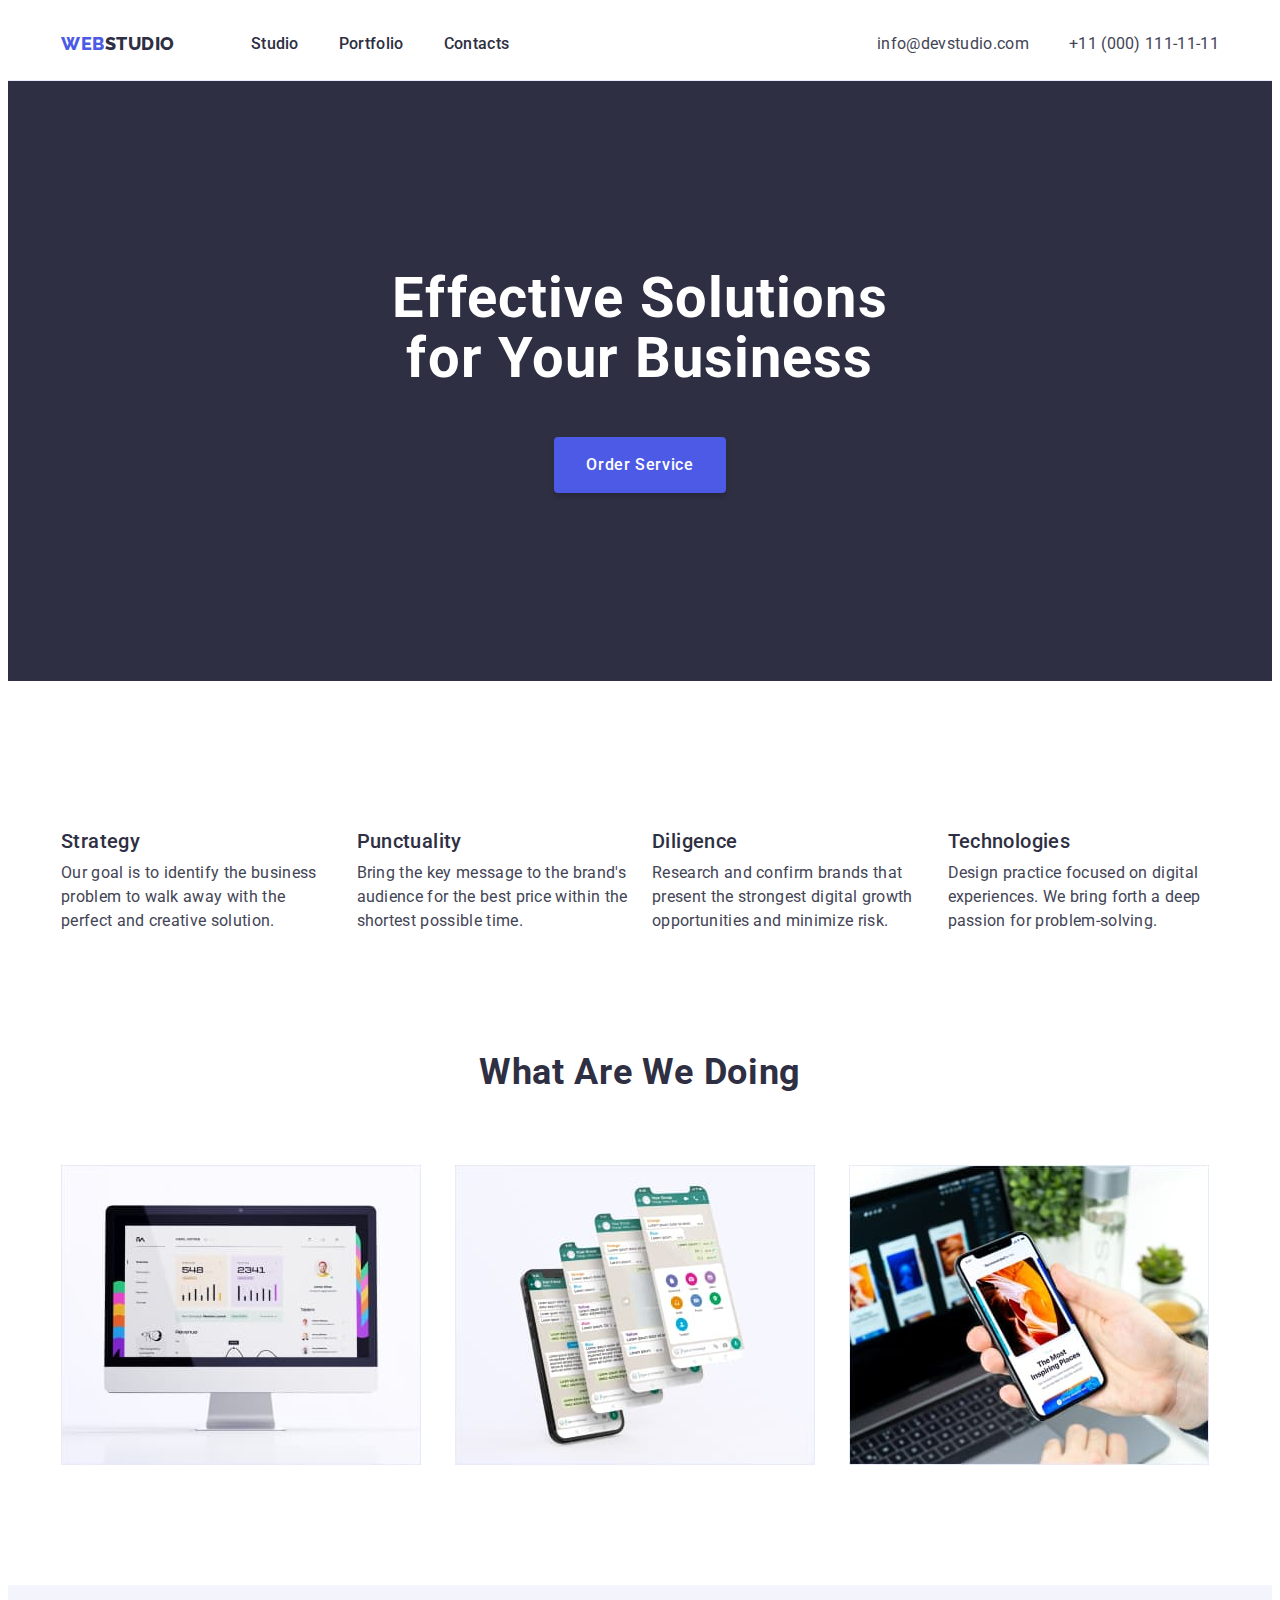
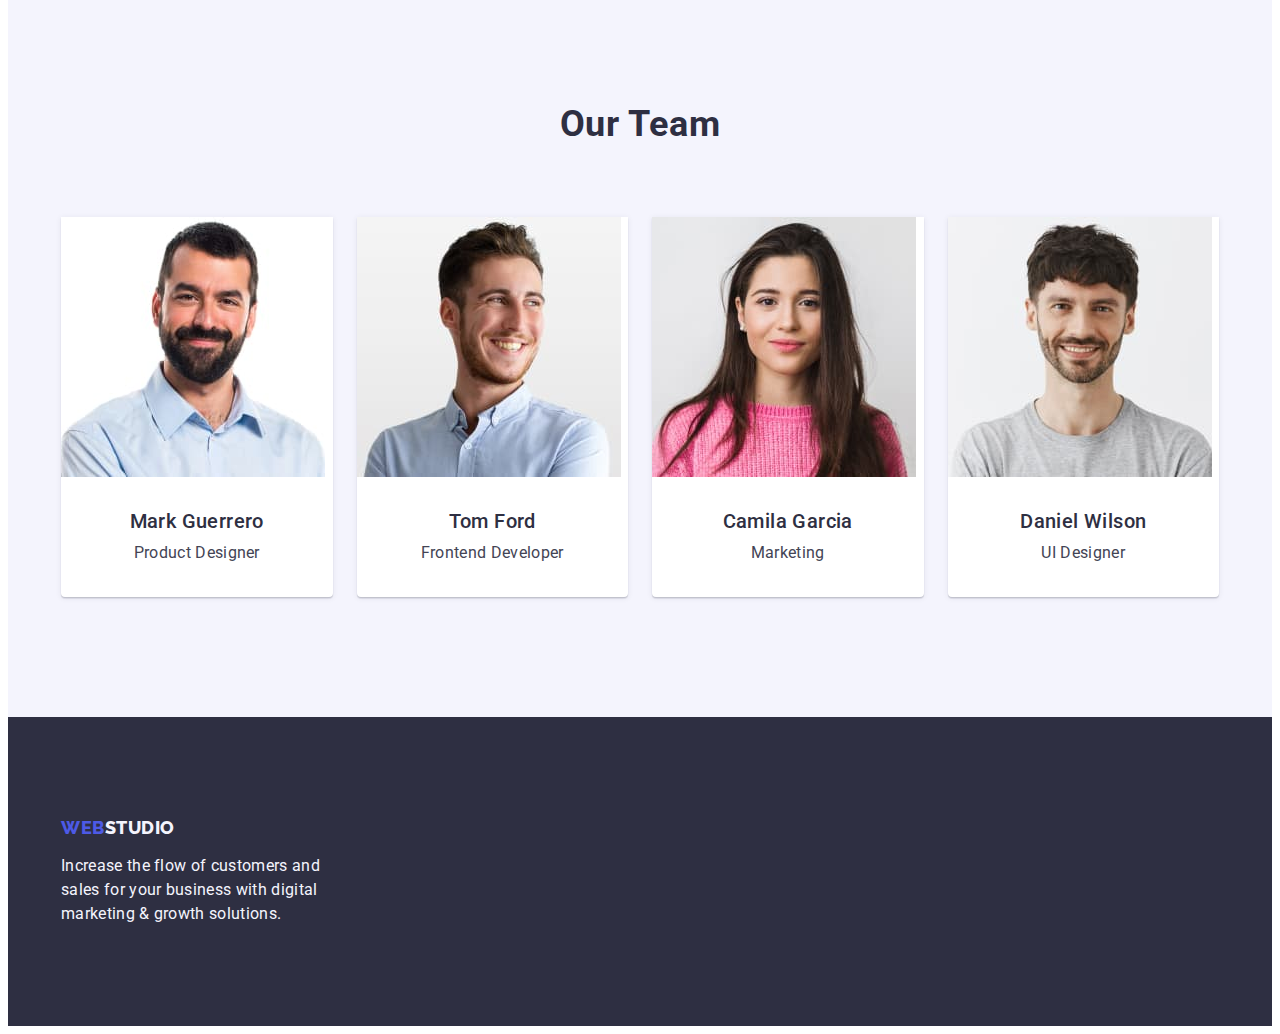
==== index.html @ 3373841d "Initial commit" ====
<!DOCTYPE html>
<html lang="en">
  <head>
    <meta charset="UTF-8" />
    <meta http-equiv="X-UA-Compatible" content="IE=edge" />
    <meta name="viewport" content="width=device-width, initial-scale=1.0" />
    <title>Web Studio</title>
    <link
      rel="stylesheet"
      href="https://cdnjs.cloudflare.com/ajax/libs/modern-normalize/1.1.0/modern-normalize.min.css"
      integrity="sha512-wpPYUAdjBVSE4KJnH1VR1HeZfpl1ub8YT/NKx4PuQ5NmX2tKuGu6U/JRp5y+Y8XG2tV+wKQpNHVUX03MfMFn9Q=="
      crossorigin="anonymous"
      referrerpolicy="no-referrer"
    />
    <link rel="preconnect" href="https://fonts.googleapis.com" />
    <link rel="preconnect" href="https://fonts.gstatic.com" crossorigin />
    <link
      href="https://fonts.googleapis.com/css2?family=Raleway:wght@800&family=Roboto:wght@400;500;700;900&display=swap"
      rel="stylesheet"
    />
    <link rel="stylesheet" href="./css/styles.css" />
  </head>
  <body>
    <!--Top line-->
    <header class="page-header">
      <div class="page-header-container container">
        <nav class="navigation">
          <a class="link-logo header-logo-link link" href="./index.html"
            >Web<span class="logo-text-top">Studio</span></a
          >
          <ul class="nav-list list">
            <li class="nav-list-item">
              <a class="nav-list-link link" href="./index.html">Studio</a>
            </li>
            <li class="nav-list-item">
              <a class="nav-list-link link" href="./portfolio.html"
                >Portfolio</a
              >
            </li>
            <li class="nav-list-item">
              <a class="nav-list-link link" href="">Contacts</a>
            </li>
          </ul>
        </nav>
        <address class="contact-info">
          <ul class="contact-list list">
            <li class="contact-list-item">
              <a class="contact-info-link link" href="mailto:info@devstudio.com"
                >info@devstudio.com</a
              >
            </li>
            <li class="contact-list-item">
              <a class="contact-info-link link" href="tel:+110001111111"
                >+11 (000) 111-11-11</a
              >
            </li>
          </ul>
        </address>
      </div>
    </header>
    <!--main-content-->
    <main>
      <!--Hero-->
      <section class="hero">
        <div class="hero-container container">
          <h1 class="hero-title">Effective Solutions for Your Business</h1>
          <button class="modal-open-btn" type="button">Order Service</button>
        </div>
      </section>
      <!--Our-Advantage-->
      <section class="advantage section">
        <div class="advantage-container container">
          <h2 class="advantage-title">Our Advantage</h2>
          <ul class="advantage-list list">
            <li class="advantage-list-item">
              <h3 class="advantage-subtitle subtitle">Strategy</h3>
              <p class="advantage-description description">
                Our goal is to identify the business problem to walk away with
                the perfect and creative solution.
              </p>
            </li>
            <li class="advantage-list-item">
              <h3 class="advantage-subtitle subtitle">Punctuality</h3>
              <p class="advantage-description description">
                Bring the key message to the brand's audience for the best price
                within the shortest possible time.
              </p>
            </li>
            <li class="advantage-list-item">
              <h3 class="advantage-subtitle subtitle">Diligence</h3>
              <p class="advantage-description description">
                Research and confirm brands that present the strongest digital
                growth opportunities and minimize risk.
              </p>
            </li>
            <li class="advantage-list-item">
              <h3 class="advantage-subtitle subtitle">Technologies</h3>
              <p class="advantage-description description">
                Design practice focused on digital experiences. We bring forth a
                deep passion for problem-solving.
              </p>
            </li>
          </ul>
        </div>
      </section>
      <!--What-are-we-doing-->
      <section class="servises section">
        <div class="servises-container container">
          <h2 class="servises-title title">What are we doing</h2>
          <ul class="servises-list list">
            <li class="servises-list-item">
              <img
                class="servises-list-img"
                src="./images/img-1.jpg"
                alt="website"
                width="360"
              />
            </li>
            <li class="servises-list-item">
              <img
                class="servises-list-img"
                src="./images/img-2.jpg"
                alt="design"
                width="360"
              />
            </li>
            <li class="servises-list-item">
              <img
                class="servises-list-img"
                src="./images/img-3.jpg"
                alt="applications"
                width="360"
              />
            </li>
          </ul>
        </div>
      </section>
      <!--Our-Team-->
      <section class="team section">
        <div class="team-container container">
          <h2 class="team-title title">Our Team</h2>
          <ul class="team-list list">
            <li class="team-list-item">
              <img
                class="team-list-img"
                src="./images/photos/photo-1.jpg"
                alt="man"
                width="264"
              />
              <div class="team-card-container">
                <h3 class="team-list-subtitle subtitle">Mark Guerrero</h3>
                <p class="team-position description">Product Designer</p>
              </div>
            </li>
            <li class="team-list-item">
              <img
                class="team-list-img"
                src="./images/photos/photo-2.jpg"
                alt="man"
                width="264"
              />
              <div class="team-card-container">
                <h3 class="team-list-subtitle subtitle">Tom Ford</h3>
                <p class="team-position description">Frontend Developer</p>
              </div>
            </li>
            <li class="team-list-item">
              <img
                class="team-list-img"
                src="./images/photos/photo-3.jpg"
                alt="women"
                width="264"
              />
              <div class="team-card-container">
                <h3 class="team-list-subtitle subtitle">Camila Garcia</h3>
                <p class="team-position description">Marketing</p>
              </div>
            </li>
            <li class="team-list-item">
              <img
                class="team-list-img"
                src="./images/photos/photo-4.jpg"
                alt="men"
                width="264"
              />
              <div class="team-card-container">
                <h3 class="team-list-subtitle subtitle">Daniel Wilson</h3>
                <p class="team-position description">UI Designer</p>
              </div>
            </li>
          </ul>
        </div>
      </section>
    </main>
    <!--Footer-->
    <footer class="page-footer">
      <div class="footer-container container">
        <a class="link-logo footer-logo-link link" href="./index.html"
          >Web<span class="logo-text-footer">Studio</span></a
        >
        <p class="footer-description">
          Increase the flow of customers and sales for your business with
          digital marketing & growth solutions.
        </p>
      </div>
    </footer>
  </body>
</html>
---- css/styles.css ----
:root {
  --main-font-family: 'Roboto', sans-serif;
  --secondary-font-family: 'Raleway', sans-serif;
  --primary-text-color: #2e2f42;
  --secondary-text-color: #434455;
  --accent-color: #4d5ae5;
  --next-accent-color: #404bbf;
  --dark-background-color: #2e2f42;
  --light-background-color: #f4f4fd;
  --white-background: #ffffff;
  --card-set-gap: 24px;
  --button-focus: 1px solid #e7e9fc;
}
/*Basic*/
.list {
  list-style: none;
}

.link {
  text-decoration: none;
}
button {
  cursor: pointer;
}
h1,
h2,
h3,
h4,
p {
  margin-top: 0;
  margin-bottom: 0;
}

ul,
ol {
  margin-top: 0;
  margin-bottom: 0;
  padding-left: 0;
}

img {
  display: block;
}

body {
  font-family: var(--main-font-family);
  color: var(--secondary-text-color);
  background-color: var(--white-background);
}

.container {
  width: 1158px;
  margin-left: auto;
  margin-right: auto;
  padding: 0 15px;
}
.section {
  padding-top: 120px;
  padding-bottom: 120px;
}
/*================= COMPONENTS =================*/

.modal-open-btn {
  font-family: var(--main-font-family);
  font-style: normal;
  font-weight: 500;
  font-size: 16px;
  line-height: 1.5;
  letter-spacing: 0.04em;
  background-color: var(--accent-color);
  color: var(--white-background);
  min-width: 169px;
  display: block;
  margin-left: auto;
  margin-right: auto;
  margin-top: 48px;
  padding: 16px 32px;
  gap: 10px;
  box-shadow: 0px 4px 4px rgba(0, 0, 0, 0.15);
  border: transparent;
  border-radius: 4px;
}

.modal-open-btn:hover,
.modal-open-btn:focus {
  background-color: var(--next-accent-color);
}

.sorting-btn {
  font-family: var(--main-font-family);
  font-style: normal;
  font-weight: 500;
  font-size: 16px;
  line-height: 1.5;
  letter-spacing: 0.04em;
  background-color: var(--light-background-color);
  color: var(--accent-color);
  padding: 12px 24px;
  border: var(--button-focus);
  border-radius: 4px;
}
.sorting-btn:hover,
.sorting-btn:focus {
  color: var(--white-background);
  background-color: var(--next-accent-color);
  border: 1px solid transparent;
}

.title {
  font-size: 36px;
  line-height: 1.11;
  text-align: center;
  letter-spacing: 0.02em;
  text-transform: capitalize;
  color: var(--primary-text-color);
  margin-bottom: 72px;
}

.subtitle {
  font-weight: 500;
  font-size: 20px;
  line-height: 1.2;
  letter-spacing: 0.02em;
  color: var(--primary-text-color);
}
.description,
.contact-info-link {
  font-size: 16px;
  line-height: 1.5;
  letter-spacing: 0.02em;
  color: var(--secondary-text-color);
}

/*================= COMPONENTS =================*/

/*====================HEDER====================*/

.link-logo {
  font-family: var(--secondary-font-family);
  font-weight: 800;
  font-size: 18px;
  line-height: 1.17;
  letter-spacing: 0.03em;
  text-transform: uppercase;
  color: var(--accent-color);
  margin-right: 76px;
}

.logo-text-top {
  color: var(--primary-text-color);
}

.nav-list-link {
  display: block;
  font-weight: 500;
  font-size: 16px;
  line-height: 1.5;
  letter-spacing: 0.02em;
  color: var(--primary-text-color);
  padding: 24px 0;
}

.nav-list-link:hover,
.nav-list-link:focus,
.contact-info-link:hover,
.contact-info-link:focus {
  color: var(--next-accent-color);
}

.contact-info {
  font-style: normal;
}

.page-header {
  border-bottom: 1px solid #e7e9fc;
}
.page-header-container {
  display: flex;
  align-items: center;
  justify-content: space-between;
}
.navigation {
  display: flex;
  align-items: center;
}

.nav-list {
  display: flex;
  flex-direction: row;
  align-items: flex-start;
  padding: 0px;
  gap: 40px;
}

.contact-info {
  display: flex;
  align-items: center;
}
.contact-list {
  display: flex;
  align-items: center;
  gap: 40px;
}

/*==================== /HEDER ====================*/

/*==================== MAIN ====================*/

/*==================== HERO ====================*/

.hero {
  background-color: var(--dark-background-color);
  padding: 188px 0;
}

.hero-title {
  font-size: 56px;
  line-height: 1.07;
  text-align: center;
  letter-spacing: 0.02em;
  color: var(--white-background);
}

.hero-title {
  max-width: 496px;
  margin-left: auto;
  margin-right: auto;
}

/*==================== HERO ====================*/

/*==================== ADVANTAGE ====================*/
.advantage-title {
  visibility: hidden;
}
.advantage-list {
  display: flex;
  gap: 24px;
}
.advantage-list-item {
  width: calc((100% - 72px) / 4);
}
.advantage-subtitle {
  margin-bottom: 8px;
}

/*==================== ADVANTAGE ====================*/

/*==================== SERVISES ====================*/

.servises-list {
  display: flex;
  gap: 24px;
}

.servises-list-item {
  flex-basis: calc((100% - 48px) / 3);
}
.servises {
  padding-top: 0;
}
/*==================== /SERVISES ====================*/

/*==================== TEAM ====================*/

.team {
  background-color: var(--light-background-color);
}
.team-card-container {
  padding: 32px 16px;
}

.team-list-subtitle {
  text-align: center;
  margin-bottom: 8px;
}
.team-list {
  display: flex;
  gap: 24px;
}
.team-list-item {
  width: calc((100% - 72px) / 4);
  background-color: var(--white-background);
  box-shadow: 0px 1px 6px rgba(46, 47, 66, 0.08),
    0px 1px 1px rgba(46, 47, 66, 0.16), 0px 2px 1px rgba(46, 47, 66, 0.08);
  border-radius: 0px 0px 4px 4px;
}
.team-position {
  text-align: center;
}

/*==================== /TEAM ====================*/
/*==================== /MAIN ====================*/

/*=================== FOOTER ======================*/

.page-footer {
  padding: 100px 0;
  background-color: var(--dark-background-color);
}

.footer-logo-link {
  display: inline-block;
  margin-bottom: 16px;
}
.logo-text-footer {
  color: var(--light-background-color);
}
.footer-description {
  width: 264px;
  font-style: normal;
  font-weight: 400;
  font-size: 16px;
  line-height: 1.5;
  letter-spacing: 0.02em;
  color: var(--light-background-color);
}

/*=================== /FOOTER ======================*/

/*==================== PORTFOLIO ====================*/
.sorting-list {
  display: flex;
  justify-content: center;
  align-items: center;
  gap: 24px;
  margin-bottom: 72px;
}
.examples {
  padding-top: 96px;
  padding-bottom: 120px;
}
.examples-list {
  display: flex;
  flex-wrap: wrap;
  column-gap: 24px;
  row-gap: 48px;
}
.examples-container {
  padding: 32px 16px;
  border: 1px solid #e7e9fc;
  border-top: transparent;
}
.examples-list-item {
  width: calc((100% - 48px) / 3);
}
.examples-title {
  visibility: hidden;
}
.examples-subtitle {
  margin-bottom: 8px;
}
/*==================== /PORTFOLIO ====================*/
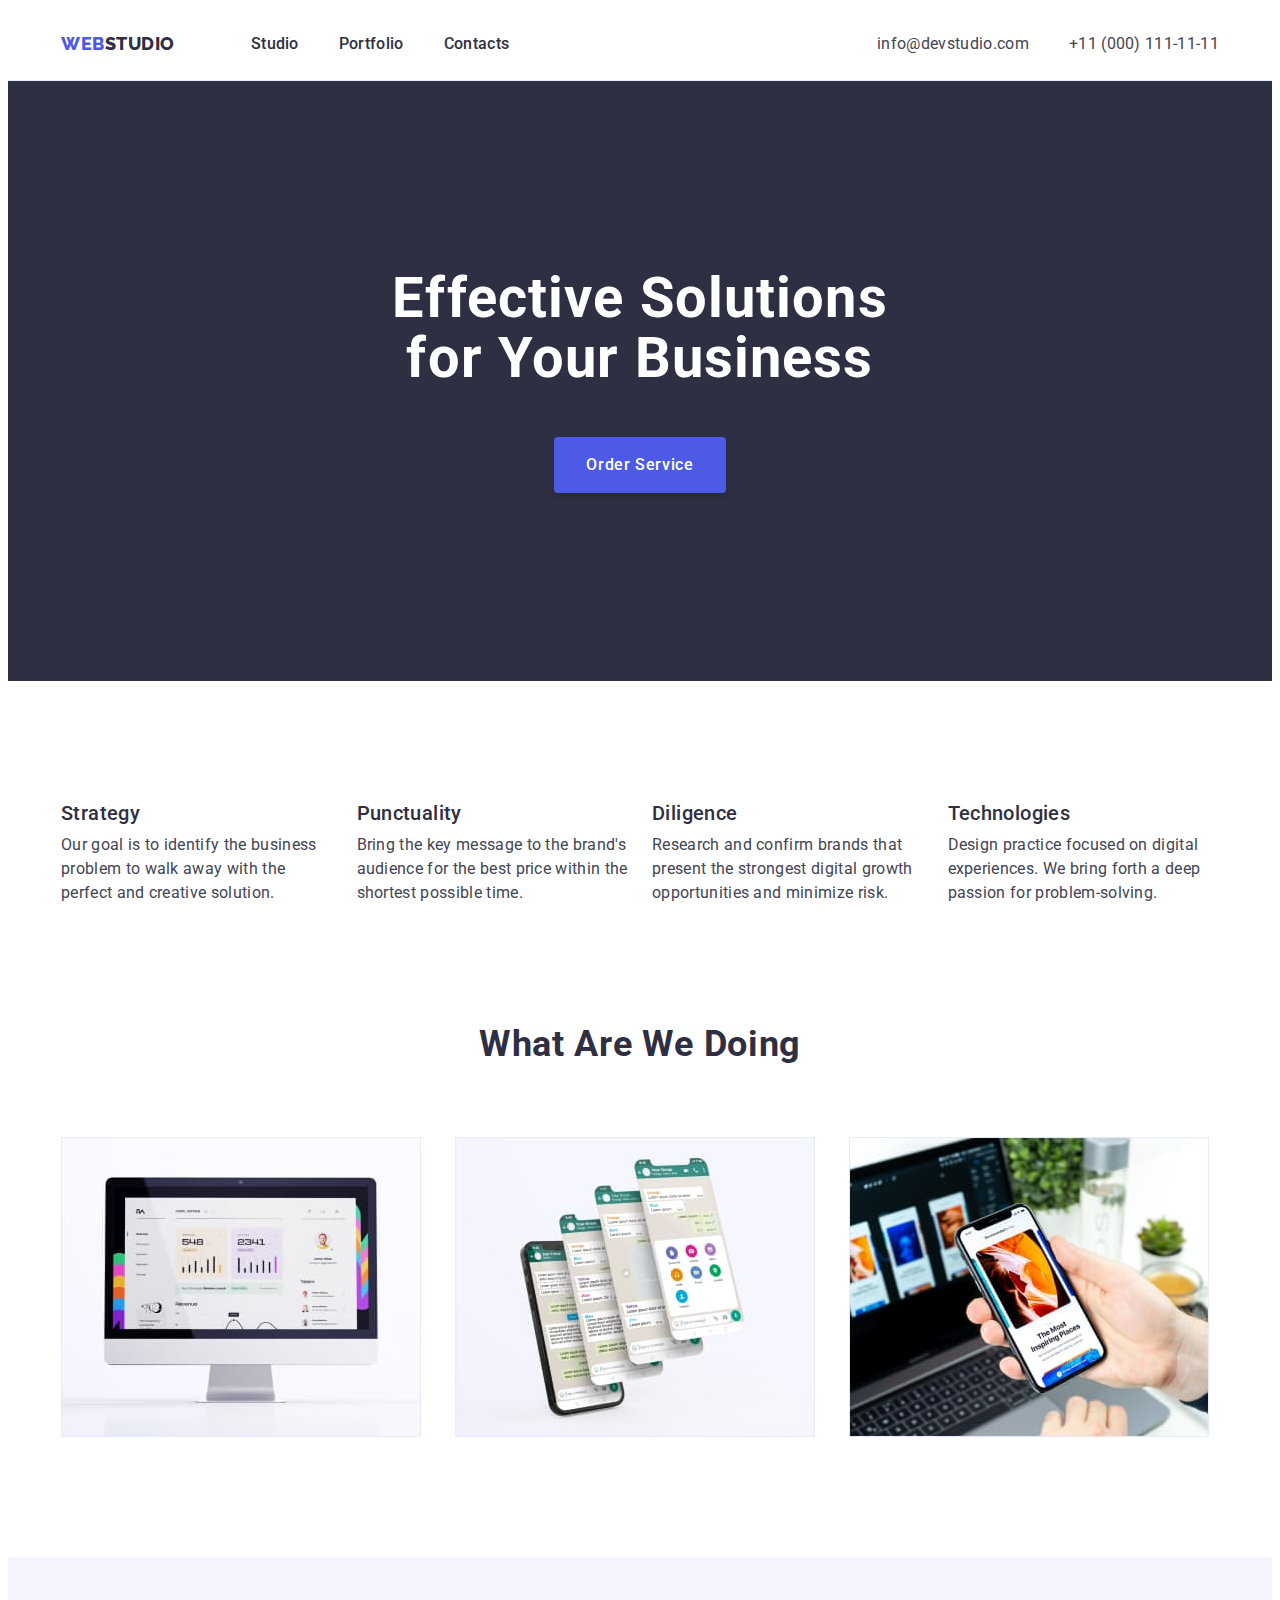
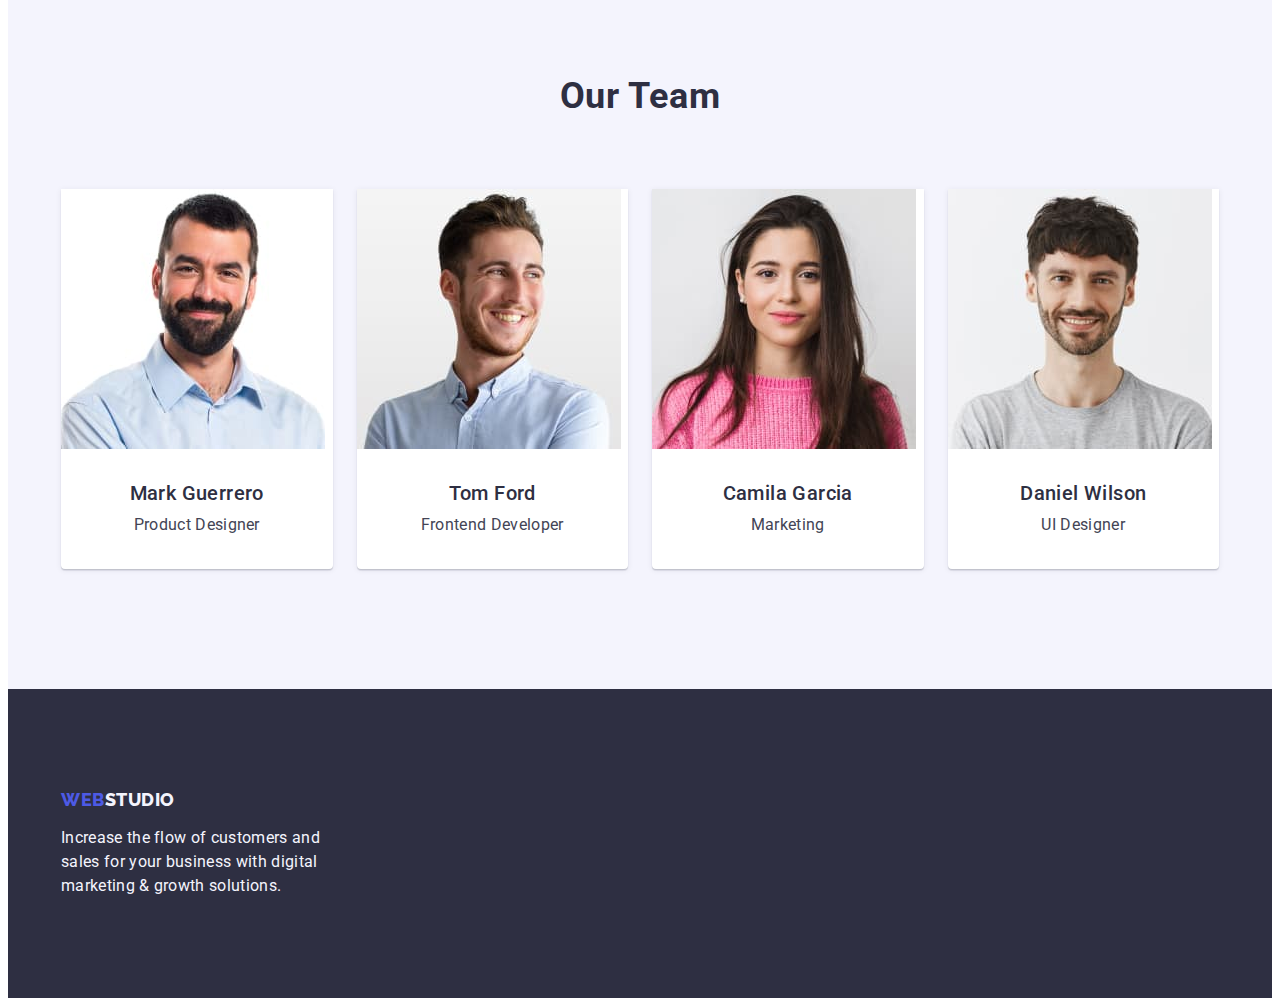
==== commit beeb1701: "update all" ====
--- a/index.html
+++ b/index.html
@@ -70,7 +70,7 @@
       <!--Our-Advantage-->
       <section class="advantage section">
         <div class="advantage-container container">
-          <h2 class="advantage-title">Our Advantage</h2>
+          <h2 class="advantage-title visually-hidden">Our Advantage</h2>
           <ul class="advantage-list list">
             <li class="advantage-list-item">
               <h3 class="advantage-subtitle subtitle">Strategy</h3>
@@ -111,7 +111,7 @@
             <li class="servises-list-item">
               <img
                 class="servises-list-img"
-                src="./images/img-1.jpg"
+                src="./images/servises/img-1.jpg"
                 alt="website"
                 width="360"
               />
@@ -119,7 +119,7 @@
             <li class="servises-list-item">
               <img
                 class="servises-list-img"
-                src="./images/img-2.jpg"
+                src="./images/servises/img-2.jpg"
                 alt="design"
                 width="360"
               />
@@ -127,7 +127,7 @@
             <li class="servises-list-item">
               <img
                 class="servises-list-img"
-                src="./images/img-3.jpg"
+                src="./images/servises/img-3.jpg"
                 alt="applications"
                 width="360"
               />
@@ -143,7 +143,7 @@
             <li class="team-list-item">
               <img
                 class="team-list-img"
-                src="./images/photos/photo-1.jpg"
+                src="./images/our-team/mark-guerrero.jpg"
                 alt="man"
                 width="264"
               />
@@ -155,7 +155,7 @@
             <li class="team-list-item">
               <img
                 class="team-list-img"
-                src="./images/photos/photo-2.jpg"
+                src="./images/our-team/tom-ford.jpg"
                 alt="man"
                 width="264"
               />
@@ -167,7 +167,7 @@
             <li class="team-list-item">
               <img
                 class="team-list-img"
-                src="./images/photos/photo-3.jpg"
+                src="./images/our-team/camila-garcia.jpg"
                 alt="women"
                 width="264"
               />
@@ -179,7 +179,7 @@
             <li class="team-list-item">
               <img
                 class="team-list-img"
-                src="./images/photos/photo-4.jpg"
+                src="./images/our-team/daniel-wilson.jpg"
                 alt="men"
                 width="264"
               />
--- a/css/styles.css
+++ b/css/styles.css
@@ -131,6 +131,18 @@
   color: var(--secondary-text-color);
 }
 
+.visually-hidden {
+  position: absolute;
+    white-space: nowrap;
+    width: 1px;
+    height: 1px;
+    overflow: hidden;
+    border: 0;
+    padding: 0;
+    clip: rect(0 0 0 0);
+    clip-path: inset(50%);
+    margin: -1px;
+}
 /*================= COMPONENTS =================*/
 
 /*====================HEDER====================*/
@@ -143,6 +155,8 @@
   letter-spacing: 0.03em;
   text-transform: uppercase;
   color: var(--accent-color);
+}
+.header-logo-link {
   margin-right: 76px;
 }
 
@@ -230,9 +244,7 @@
 /*==================== HERO ====================*/
 
 /*==================== ADVANTAGE ====================*/
-.advantage-title {
-  visibility: hidden;
-}
+
 .advantage-list {
   display: flex;
   gap: 24px;
@@ -344,9 +356,7 @@
 .examples-list-item {
   width: calc((100% - 48px) / 3);
 }
-.examples-title {
-  visibility: hidden;
-}
+
 .examples-subtitle {
   margin-bottom: 8px;
 }
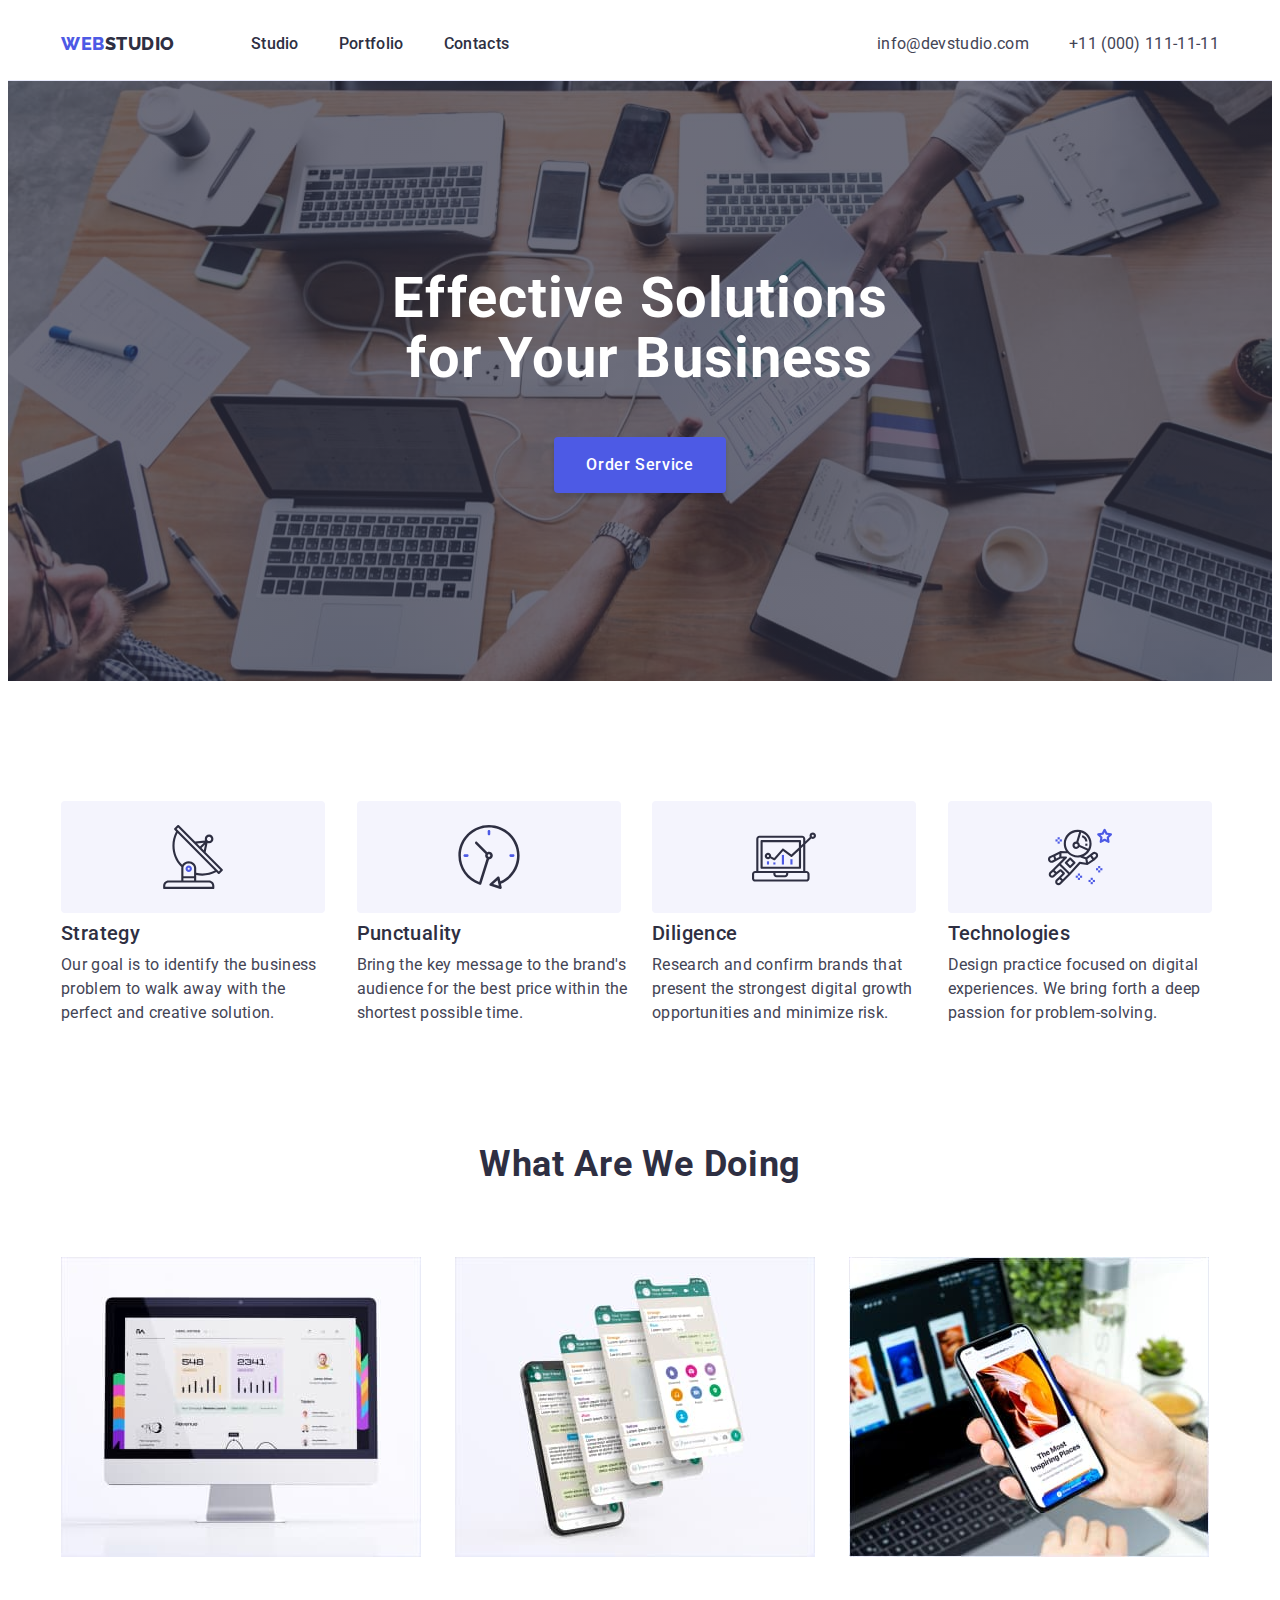
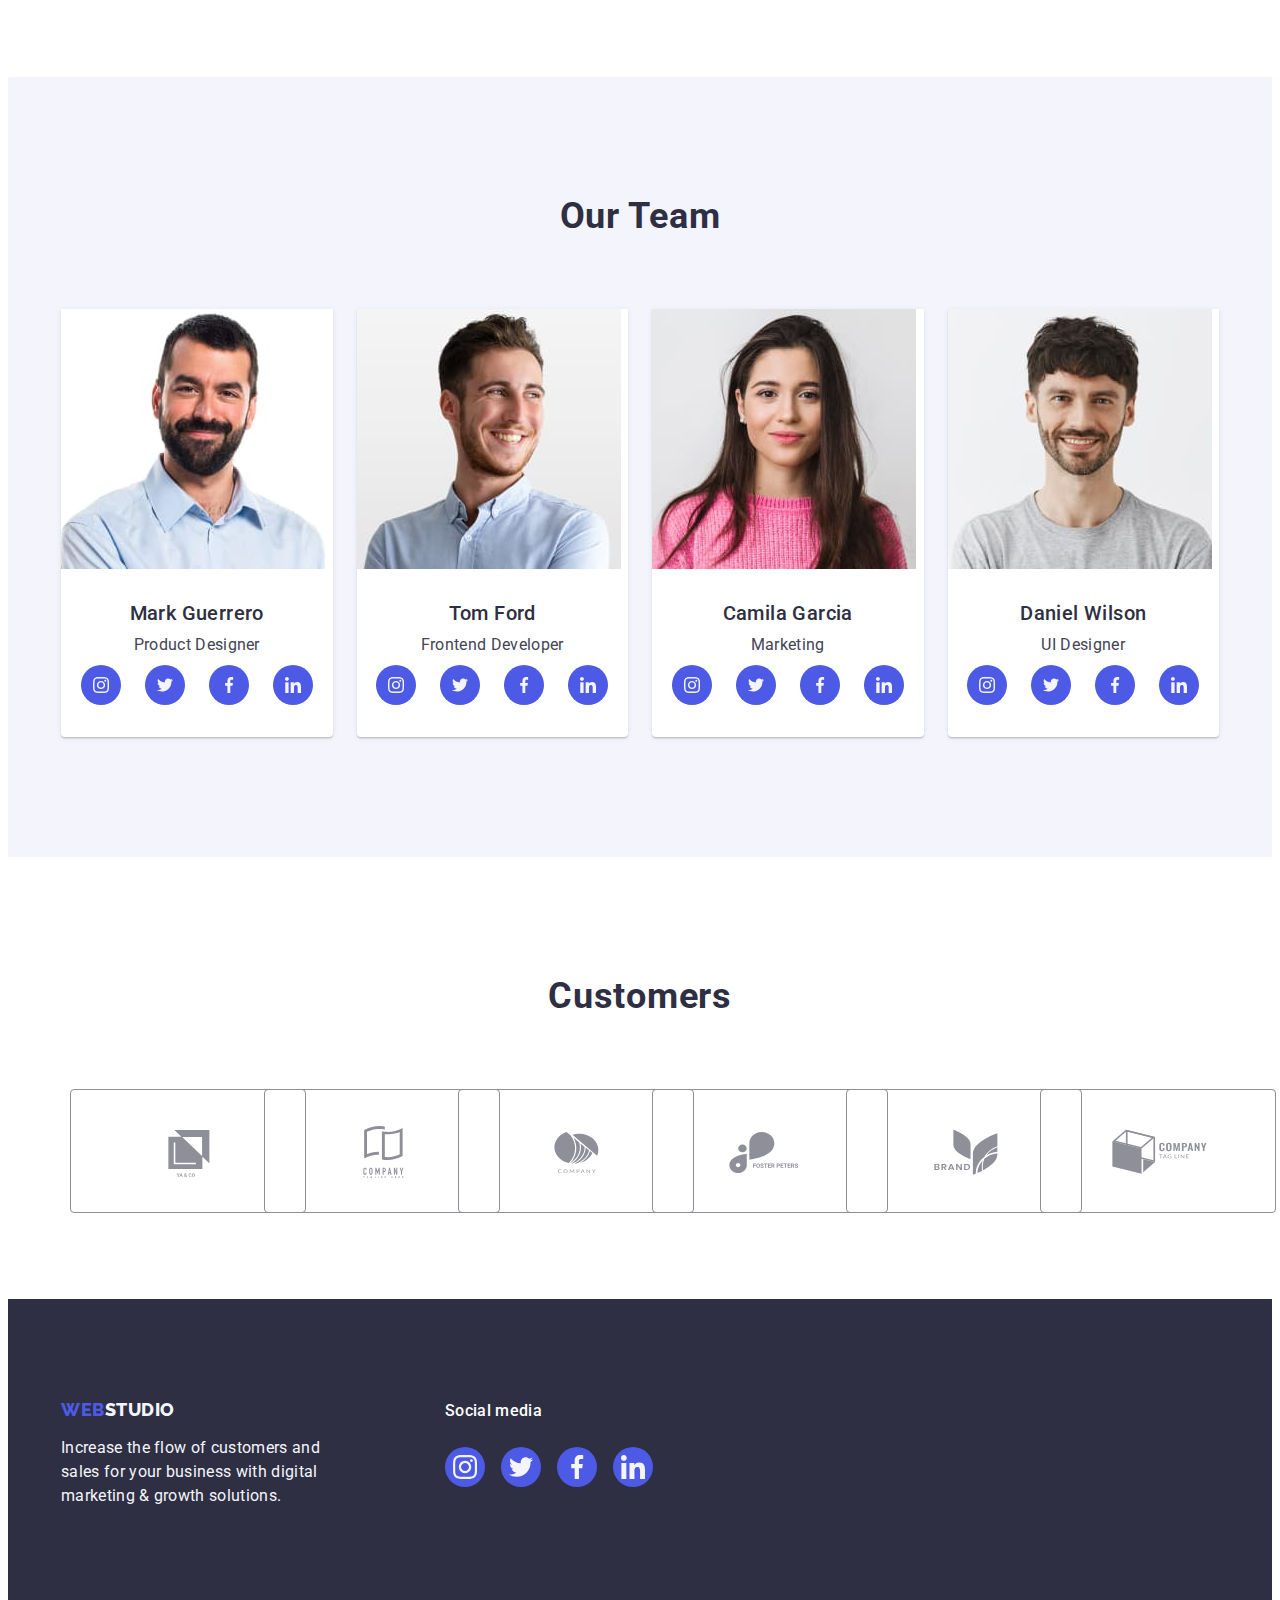
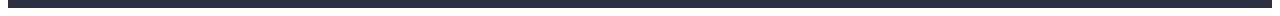
==== commit e26220c8: "update all" ====
--- a/index.html
+++ b/index.html
@@ -73,6 +73,16 @@
           <h2 class="advantage-title visually-hidden">Our Advantage</h2>
           <ul class="advantage-list list">
             <li class="advantage-list-item">
+              <div class="advantage-icon-container">
+                <svg
+                  class="advantage-icon"
+                  aria-label="antenna icon"
+                  width="64"
+                  height="64"
+                >
+                  <use href="./images/icons.svg#icon-antenna"></use>
+                </svg>
+              </div>
               <h3 class="advantage-subtitle subtitle">Strategy</h3>
               <p class="advantage-description description">
                 Our goal is to identify the business problem to walk away with
@@ -80,6 +90,16 @@
               </p>
             </li>
             <li class="advantage-list-item">
+              <div class="advantage-icon-container">
+                <svg
+                  class="advantage-icon"
+                  aria-label="clock icon"
+                  width="64"
+                  height="64"
+                >
+                  <use href="./images/icons.svg#icon-clock"></use>
+                </svg>
+              </div>
               <h3 class="advantage-subtitle subtitle">Punctuality</h3>
               <p class="advantage-description description">
                 Bring the key message to the brand's audience for the best price
@@ -87,6 +107,16 @@
               </p>
             </li>
             <li class="advantage-list-item">
+              <div class="advantage-icon-container">
+                <svg
+                  class="advantage-icon"
+                  aria-label="diagram icon"
+                  width="64"
+                  height="64"
+                >
+                  <use href="./images/icons.svg#icon-diagram"></use>
+                </svg>
+              </div>
               <h3 class="advantage-subtitle subtitle">Diligence</h3>
               <p class="advantage-description description">
                 Research and confirm brands that present the strongest digital
@@ -94,6 +124,16 @@
               </p>
             </li>
             <li class="advantage-list-item">
+              <div class="advantage-icon-container">
+                <svg
+                  class="advantage-icon"
+                  aria-label="astronaut icon"
+                  width="64"
+                  height="64"
+                >
+                  <use href="./images/icons.svg#icon-astronaut"></use>
+                </svg>
+              </div>
               <h3 class="advantage-subtitle subtitle">Technologies</h3>
               <p class="advantage-description description">
                 Design practice focused on digital experiences. We bring forth a
@@ -150,6 +190,56 @@
               <div class="team-card-container">
                 <h3 class="team-list-subtitle subtitle">Mark Guerrero</h3>
                 <p class="team-position description">Product Designer</p>
+                <ul class="social-list list">
+                  <li class="social-list-item">
+                    <a href="" class="social-list-link">
+                      <svg
+                        class="social-list-icon"
+                        aria-label="instagram icon"
+                        width="16"
+                        height="16"
+                      >
+                        <use href="./images/icons.svg#icon-instagram"></use>
+                      </svg>
+                    </a>
+                  </li>
+                  <li class="social-list-item">
+                    <a href="" class="social-list-link">
+                      <svg
+                        class="social-list-icon"
+                        aria-label="twitter icon"
+                        width="16"
+                        height="16"
+                      >
+                        <use href="./images/icons.svg#icon-twitter"></use>
+                      </svg>
+                    </a>
+                  </li>
+                  <li class="social-list-item">
+                    <a href="" class="social-list-link">
+                      <svg
+                        class="social-list-icon"
+                        aria-label="facebook icon"
+                        width="16"
+                        height="16"
+                      >
+                        <use href="./images/icons.svg#icon-facebook"></use>
+                      </svg>
+                    </a>
+                  </li>
+                  <li class="social-list-item">
+                    <a href="" class="social-list-link">
+                      <svg
+                        class="social-list-icon"
+                        aria-label="linkedin icon"
+                        width="16"
+                        height="16"
+                      >
+                        <use href="./images/icons.svg#icon-linkedin"></use>
+                      </svg>
+                    </a>
+                  </li>
+                </ul>
               </div>
             </li>
             <li class="team-list-item">
@@ -162,6 +252,56 @@
               <div class="team-card-container">
                 <h3 class="team-list-subtitle subtitle">Tom Ford</h3>
                 <p class="team-position description">Frontend Developer</p>
+                <ul class="social-list list">
+                  <li class="social-list-item">
+                    <a href="" class="social-list-link">
+                      <svg
+                        class="social-list-icon"
+                        aria-label="instagram icon"
+                        width="16"
+                        height="16"
+                      >
+                        <use href="./images/icons.svg#icon-instagram"></use>
+                      </svg>
+                    </a>
+                  </li>
+                  <li class="social-list-item">
+                    <a href="" class="social-list-link">
+                      <svg
+                        class="social-list-icon"
+                        aria-label="twitter icon"
+                        width="16"
+                        height="16"
+                      >
+                        <use href="./images/icons.svg#icon-twitter"></use>
+                      </svg>
+                    </a>
+                  </li>
+                  <li class="social-list-item">
+                    <a href="" class="social-list-link">
+                      <svg
+                        class="social-list-icon"
+                        aria-label="facebook icon"
+                        width="16"
+                        height="16"
+                      >
+                        <use href="./images/icons.svg#icon-facebook"></use>
+                      </svg>
+                    </a>
+                  </li>
+                  <li class="social-list-item">
+                    <a href="" class="social-list-link">
+                      <svg
+                        class="social-list-icon"
+                        aria-label="linkedin icon"
+                        width="16"
+                        height="16"
+                      >
+                        <use href="./images/icons.svg#icon-linkedin"></use>
+                      </svg>
+                    </a>
+                  </li>
+                </ul>
               </div>
             </li>
             <li class="team-list-item">
@@ -174,6 +314,56 @@
               <div class="team-card-container">
                 <h3 class="team-list-subtitle subtitle">Camila Garcia</h3>
                 <p class="team-position description">Marketing</p>
+                <ul class="social-list list">
+                  <li class="social-list-item">
+                    <a href="" class="social-list-link">
+                      <svg
+                        class="social-list-icon"
+                        aria-label="instagram icon"
+                        width="16"
+                        height="16"
+                      >
+                        <use href="./images/icons.svg#icon-instagram"></use>
+                      </svg>
+                    </a>
+                  </li>
+                  <li class="social-list-item">
+                    <a href="" class="social-list-link">
+                      <svg
+                        class="social-list-icon"
+                        aria-label="twitter icon"
+                        width="16"
+                        height="16"
+                      >
+                        <use href="./images/icons.svg#icon-twitter"></use>
+                      </svg>
+                    </a>
+                  </li>
+                  <li class="social-list-item">
+                    <a href="" class="social-list-link">
+                      <svg
+                        class="social-list-icon"
+                        aria-label="facebook icon"
+                        width="16"
+                        height="16"
+                      >
+                        <use href="./images/icons.svg#icon-facebook"></use>
+                      </svg>
+                    </a>
+                  </li>
+                  <li class="social-list-item">
+                    <a href="" class="social-list-link">
+                      <svg
+                        class="social-list-icon"
+                        aria-label="linkedin icon"
+                        width="16"
+                        height="16"
+                      >
+                        <use href="./images/icons.svg#icon-linkedin"></use>
+                      </svg>
+                    </a>
+                  </li>
+                </ul>
               </div>
             </li>
             <li class="team-list-item">
@@ -186,7 +376,101 @@
               <div class="team-card-container">
                 <h3 class="team-list-subtitle subtitle">Daniel Wilson</h3>
                 <p class="team-position description">UI Designer</p>
-              </div>
+                <ul class="social-list list">
+                  <li class="social-list-item">
+                    <a href="" class="social-list-link">
+                      <svg
+                        class="social-list-icon"
+                        aria-label="instagram icon"
+                        width="16"
+                        height="16"
+                      >
+                        <use href="./images/icons.svg#icon-instagram"></use>
+                      </svg>
+                    </a>
+                  </li>
+                  <li class="social-list-item">
+                    <a href="" class="social-list-link">
+                      <svg
+                        class="social-list-icon"
+                        aria-label="twitter icon"
+                        width="16"
+                        height="16"
+                      >
+                        <use href="./images/icons.svg#icon-twitter"></use>
+                      </svg>
+                    </a>
+                  </li>
+                  <li class="social-list-item">
+                    <a href="" class="social-list-link">
+                      <svg
+                        class="social-list-icon"
+                        aria-label="facebook icon"
+                        width="16"
+                        height="16"
+                      >
+                        <use href="./images/icons.svg#icon-facebook"></use>
+                      </svg>
+                    </a>
+                  </li>
+                  <li class="social-list-item">
+                    <a href="" class="social-list-link">
+                      <svg
+                        class="social-list-icon"
+                        aria-label="linkedin icon"
+                        width="16"
+                        height="16"
+                      >
+                        <use href="./images/icons.svg#icon-linkedin"></use>
+                      </svg>
+                    </a>
+                  </li>
+                </ul>
+              </div>
+            </li>
+          </ul>
+        </div>
+      </section>
+      <!--Customers-->
+      <section class="customers section">
+        <div class="container">
+          <h2 class="customers-title title">Customers</h2>
+          <ul class="customers-list list">
+            <li class="customers-list-item">
+              <a class="customers-list-link" href=""
+                ><svg class="customers-list-icon" width="104" height="56" fill: currentColor>
+                  <use href="./images/icons.svg#icon-client-logo1"></use></svg
+              ></a>
+            </li>
+            <li class="customers-list-item">
+              <a class="customers-list-link" href=""
+                ><svg class="customers-list-icon" width="104" height="56" fill: currentColor>
+                  <use href="./images/icons.svg#icon-client-logo2"></use></svg
+              ></a>
+            </li>
+            <li class="customers-list-item">
+              <a class="customers-list-link" href=""
+                ><svg class="customers-list-icon" width="104" height="56" fill: currentColor>
+                  <use href="./images/icons.svg#icon-client-logo3"></use></svg
+              ></a>
+            </li>
+            <li class="customers-list-item">
+              <a class="customers-list-link" href=""
+                ><svg class="customers-list-icon" width="104" height="56" fill: currentColor>
+                  <use href="./images/icons.svg#icon-client-logo4"></use></svg
+              ></a>
+            </li>
+            <li class="customers-list-item">
+              <a class="customers-list-link" href=""
+                ><svg class="customers-list-icon" width="104" height="56" fill: currentColor>
+                  <use href="./images/icons.svg#icon-client-logo5"></use></svg
+              ></a>
+            </li>
+            <li class="customers-list-item">
+              <a class="customers-list-link" href=""
+                ><svg class="customers-list-icon" width="104" height="56" fill: currentColor>
+                  <use href="./images/icons.svg#icon-client-logo6"></use></svg
+              ></a>
             </li>
           </ul>
         </div>
@@ -195,6 +479,7 @@
     <!--Footer-->
     <footer class="page-footer">
       <div class="footer-container container">
+        <div class="footer-left-side">
         <a class="link-logo footer-logo-link link" href="./index.html"
           >Web<span class="logo-text-footer">Studio</span></a
         >
@@ -203,6 +488,40 @@
           digital marketing & growth solutions.
         </p>
       </div>
+        <div class="footer-right-side">
+          <p class="social-media-subtitle subtitle">Social media</p>
+          <ul class="social-media-list list">
+            <li class="social-media-item">
+              <a href="" class="social-media-link">
+                <svg class="social-list-icon" aria-label="instagram icon" width="24" height="24">
+                  <use href="./images/icons.svg#icon-instagram"></use>
+                </svg>
+              </a>
+            </li>
+            <li class="social-media-item">
+              <a href="" class="social-media-link">
+                <svg class="social-list-icon" aria-label=" twitter icon" width="24" height="24">
+                  <use href="./images/icons.svg#icon-twitter"></use>
+                </svg>
+              </a>
+            </li>
+            <li class="social-media-item">
+              <a href="" class="social-media-link">
+                <svg class="social-list-icon" aria-label="facebook icon" width="24" height="24">
+                  <use href="./images/icons.svg#icon-facebook"></use>
+                </svg>
+              </a>
+            </li>
+            <li class="social-media-item">
+              <a href="" class="social-media-link">
+                <svg class="social-list-icon" aria-label="linkedin icon" width="24" height="24">
+                  <use href="./images/icons.svg#icon-linkedin"></use>
+                </svg>
+              </a>
+            </li>
+          </ul>
+        </div>
+      </div>
     </footer>
   </body>
 </html>
--- a/css/styles.css
+++ b/css/styles.css
@@ -8,6 +8,7 @@
   --dark-background-color: #2e2f42;
   --light-background-color: #f4f4fd;
   --white-background: #ffffff;
+  --green-color: #31d0aa;
   --card-set-gap: 24px;
   --button-focus: 1px solid #e7e9fc;
 }
@@ -103,7 +104,9 @@
 .sorting-btn:focus {
   color: var(--white-background);
   background-color: var(--next-accent-color);
+  box-shadow: 0px 3px 1px rgba(0, 0, 0, 0.1), 0px 2px 1px rgba(0, 0, 0, 0.08), 0px 2px 2px rgba(0, 0, 0, 0.12);
   border: 1px solid transparent;
+
 }
 
 .title {
@@ -133,16 +136,17 @@
 
 .visually-hidden {
   position: absolute;
-    white-space: nowrap;
-    width: 1px;
-    height: 1px;
-    overflow: hidden;
-    border: 0;
-    padding: 0;
-    clip: rect(0 0 0 0);
-    clip-path: inset(50%);
-    margin: -1px;
-}
+  white-space: nowrap;
+  width: 1px;
+  height: 1px;
+  overflow: hidden;
+  border: 0;
+  padding: 0;
+  clip: rect(0 0 0 0);
+  clip-path: inset(50%);
+  margin: -1px;
+}
+
 /*================= COMPONENTS =================*/
 
 /*====================HEDER====================*/
@@ -164,7 +168,8 @@
   color: var(--primary-text-color);
 }
 
-.nav-list-link {
+.nav-list-link,
+.social-media-subtitle {
   display: block;
   font-weight: 500;
   font-size: 16px;
@@ -224,6 +229,12 @@
 
 .hero {
   background-color: var(--dark-background-color);
+  background-image: linear-gradient(rgba(46, 47, 66, 0.7), rgba(46, 47, 66, 0.7)), url(../images/hero/\(group-people-working-website-template.jpg);
+  background-repeat: no-repeat;
+  background-size: cover;
+  max-width: 1440px;
+  margin-left: auto;
+  margin-right: auto;
   padding: 188px 0;
 }
 
@@ -244,7 +255,16 @@
 /*==================== HERO ====================*/
 
 /*==================== ADVANTAGE ====================*/
-
+.advantage-icon-container {
+  width: 264px;
+  height: 112px;
+  display: flex;
+  justify-content: center;
+  align-items: center;
+  background-color: var(--light-background-color);
+  border-radius: 4px;
+  margin-bottom: 8px;
+}
 .advantage-list {
   display: flex;
   gap: 24px;
@@ -284,6 +304,9 @@
 
 .team-list-subtitle {
   text-align: center;
+  margin-bottom: 8px;
+}
+.team-position {
   margin-bottom: 8px;
 }
 .team-list {
@@ -301,7 +324,55 @@
   text-align: center;
 }
 
+.social-list {
+  display: flex;
+  justify-content: center;
+  column-gap: 24px;
+}
+.social-list-link {
+  display: flex;
+  justify-content: center;
+  align-items: center;
+  width: 40px;
+  height: 40px;
+  border-radius: 50%;
+  background-color: var(--accent-color);
+}
+.social-list-link:hover,
+.social-list-link:focus {
+  background-color: var(--green-color);
+}
+
 /*==================== /TEAM ====================*/
+
+/*==================== CUSTOMERS ====================*/
+
+.customers-list {
+  display: flex;
+  justify-content: center;
+  column-gap: 24px;
+}
+
+.customers-list-link { 
+  display: flex;
+  align-items: center;
+  justify-content: center;
+  width: 100%;
+  height: 100%;
+  border: 1px solid #8e8f99;
+  border-radius: 4px;
+  fill: #8e8f99; 
+  padding: 16px 32px;
+}
+
+.customers-list-link:hover,
+.customers-list-link:focus {
+  border-color: var(--next-accent-color);
+  fill: var(--next-accent-color);
+}
+
+/*==================== /CUSTOMERS ====================*/
+
 /*==================== /MAIN ====================*/
 
 /*=================== FOOTER ======================*/
@@ -328,6 +399,37 @@
   color: var(--light-background-color);
 }
 
+.social-media-list {
+  display: flex;
+  justify-content: center;
+  column-gap: 16px;
+}
+.social-media-link {
+  display: flex;
+  justify-content: center;
+  align-items: center;
+  width: 40px;
+  height: 40px;
+  border-radius: 50%;
+  background-color: var(--accent-color);
+}
+.social-media-link:hover,
+.social-media-link:focus  {
+  background-color: var(--green-color);
+}
+.social-media-subtitle {
+  color: var(--white-background);
+  padding-top: 0px;
+}
+.footer-container {
+  display: flex;
+}
+.footer-left-side {
+  margin-right: 120px;
+}
+.footer-right-side {
+  display: block;
+}
 /*=================== /FOOTER ======================*/
 
 /*==================== PORTFOLIO ====================*/
@@ -347,6 +449,11 @@
   flex-wrap: wrap;
   column-gap: 24px;
   row-gap: 48px;
+}
+.examples-list-link:hover .examples-container,
+.examples-list-link:focus .examples-container{
+  box-shadow: 0px 1px 6px rgba(46, 47, 66, 0.08),
+    0px 1px 1px rgba(46, 47, 66, 0.16), 0px 2px 1px rgba(46, 47, 66, 0.08);
 }
 .examples-container {
   padding: 32px 16px;
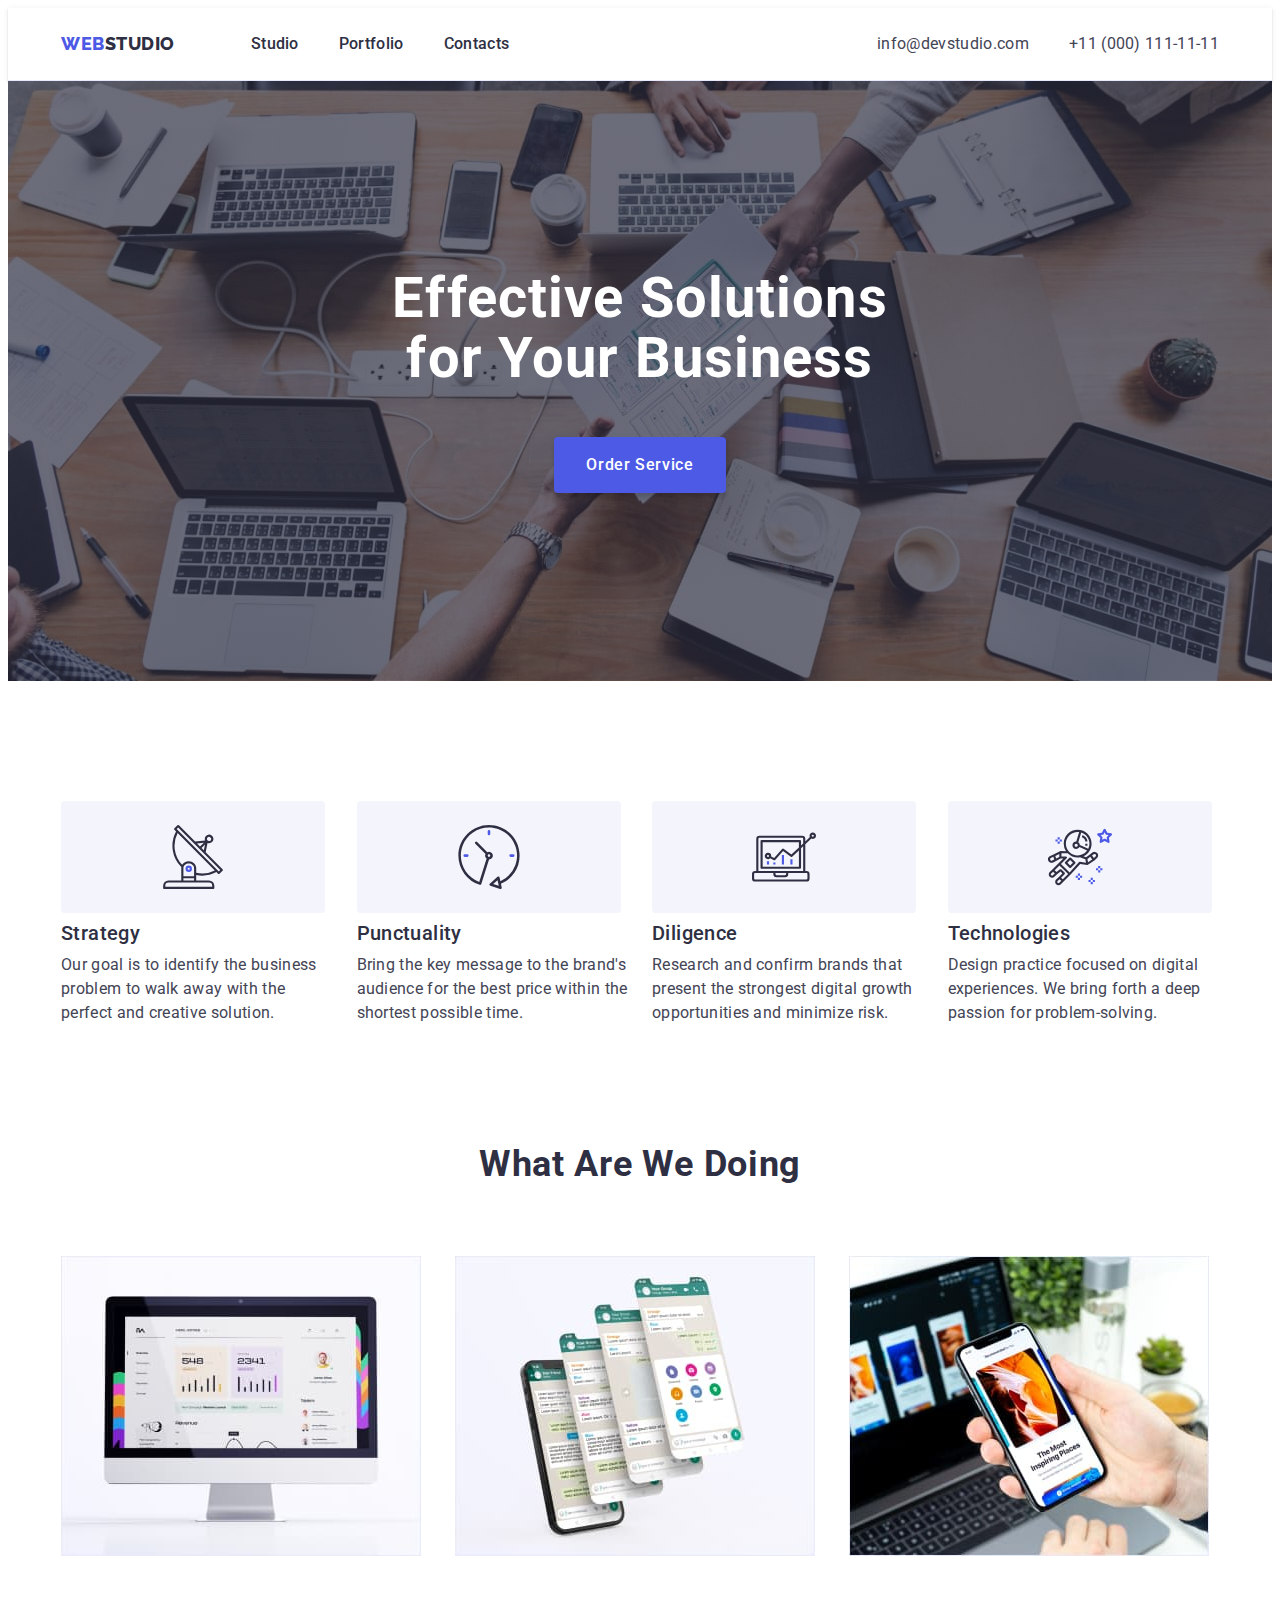
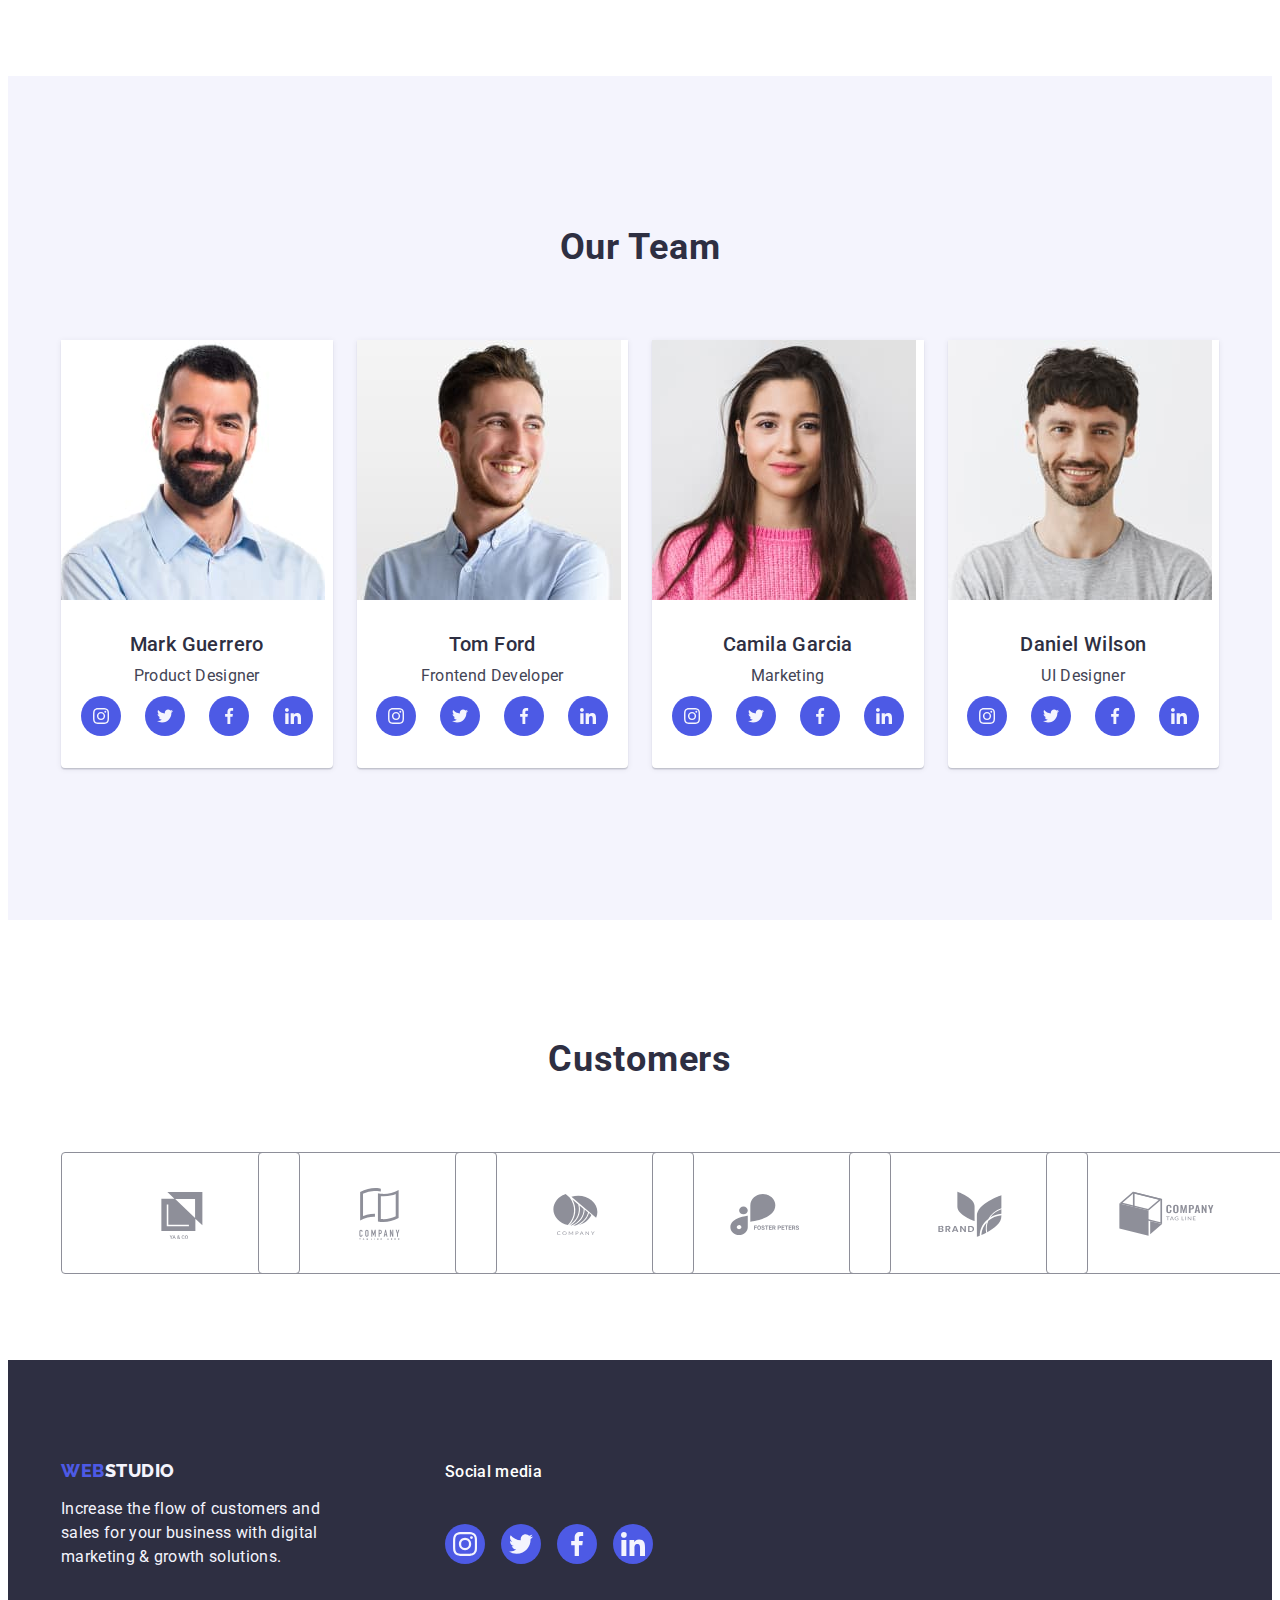
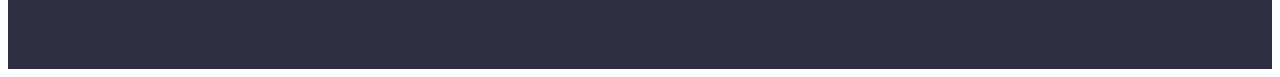
==== commit 704fea6c: "the big update 2.0" ====
--- a/index.html
+++ b/index.html
@@ -438,37 +438,37 @@
           <ul class="customers-list list">
             <li class="customers-list-item">
               <a class="customers-list-link" href=""
-                ><svg class="customers-list-icon" width="104" height="56" fill: currentColor>
+                ><svg class="customers-list-icon" width="104" height="56">
                   <use href="./images/icons.svg#icon-client-logo1"></use></svg
               ></a>
             </li>
             <li class="customers-list-item">
               <a class="customers-list-link" href=""
-                ><svg class="customers-list-icon" width="104" height="56" fill: currentColor>
+                ><svg class="customers-list-icon" width="104" height="56">
                   <use href="./images/icons.svg#icon-client-logo2"></use></svg
               ></a>
             </li>
             <li class="customers-list-item">
               <a class="customers-list-link" href=""
-                ><svg class="customers-list-icon" width="104" height="56" fill: currentColor>
+                ><svg class="customers-list-icon" width="104" height="56">
                   <use href="./images/icons.svg#icon-client-logo3"></use></svg
               ></a>
             </li>
             <li class="customers-list-item">
               <a class="customers-list-link" href=""
-                ><svg class="customers-list-icon" width="104" height="56" fill: currentColor>
+                ><svg class="customers-list-icon" width="104" height="56">
                   <use href="./images/icons.svg#icon-client-logo4"></use></svg
               ></a>
             </li>
             <li class="customers-list-item">
               <a class="customers-list-link" href=""
-                ><svg class="customers-list-icon" width="104" height="56" fill: currentColor>
+                ><svg class="customers-list-icon" width="104" height="56">
                   <use href="./images/icons.svg#icon-client-logo5"></use></svg
               ></a>
             </li>
             <li class="customers-list-item">
               <a class="customers-list-link" href=""
-                ><svg class="customers-list-icon" width="104" height="56" fill: currentColor>
+                ><svg class="customers-list-icon" width="104" height="56">
                   <use href="./images/icons.svg#icon-client-logo6"></use></svg
               ></a>
             </li>
@@ -480,41 +480,61 @@
     <footer class="page-footer">
       <div class="footer-container container">
         <div class="footer-left-side">
-        <a class="link-logo footer-logo-link link" href="./index.html"
-          >Web<span class="logo-text-footer">Studio</span></a
-        >
-        <p class="footer-description">
-          Increase the flow of customers and sales for your business with
-          digital marketing & growth solutions.
-        </p>
-      </div>
+          <a class="link-logo footer-logo-link link" href="./index.html"
+            >Web<span class="logo-text-footer">Studio</span></a
+          >
+          <p class="footer-description">
+            Increase the flow of customers and sales for your business with
+            digital marketing & growth solutions.
+          </p>
+        </div>
         <div class="footer-right-side">
           <p class="social-media-subtitle subtitle">Social media</p>
           <ul class="social-media-list list">
             <li class="social-media-item">
               <a href="" class="social-media-link">
-                <svg class="social-list-icon" aria-label="instagram icon" width="24" height="24">
+                <svg
+                  class="social-list-icon"
+                  aria-label="instagram icon"
+                  width="24"
+                  height="24"
+                >
                   <use href="./images/icons.svg#icon-instagram"></use>
                 </svg>
               </a>
             </li>
             <li class="social-media-item">
               <a href="" class="social-media-link">
-                <svg class="social-list-icon" aria-label=" twitter icon" width="24" height="24">
+                <svg
+                  class="social-list-icon"
+                  aria-label=" twitter icon"
+                  width="24"
+                  height="24"
+                >
                   <use href="./images/icons.svg#icon-twitter"></use>
                 </svg>
               </a>
             </li>
             <li class="social-media-item">
               <a href="" class="social-media-link">
-                <svg class="social-list-icon" aria-label="facebook icon" width="24" height="24">
+                <svg
+                  class="social-list-icon"
+                  aria-label="facebook icon"
+                  width="24"
+                  height="24"
+                >
                   <use href="./images/icons.svg#icon-facebook"></use>
                 </svg>
               </a>
             </li>
             <li class="social-media-item">
               <a href="" class="social-media-link">
-                <svg class="social-list-icon" aria-label="linkedin icon" width="24" height="24">
+                <svg
+                  class="social-list-icon"
+                  aria-label="linkedin icon"
+                  width="24"
+                  height="24"
+                >
                   <use href="./images/icons.svg#icon-linkedin"></use>
                 </svg>
               </a>
--- a/css/styles.css
+++ b/css/styles.css
@@ -9,6 +9,7 @@
   --light-background-color: #f4f4fd;
   --white-background: #ffffff;
   --green-color: #31d0aa;
+  --subtle-text: #8e8f99;
   --card-set-gap: 24px;
   --button-focus: 1px solid #e7e9fc;
 }
@@ -81,12 +82,10 @@
   border: transparent;
   border-radius: 4px;
 }
-
 .modal-open-btn:hover,
 .modal-open-btn:focus {
   background-color: var(--next-accent-color);
 }
-
 .sorting-btn {
   font-family: var(--main-font-family);
   font-style: normal;
@@ -104,21 +103,19 @@
 .sorting-btn:focus {
   color: var(--white-background);
   background-color: var(--next-accent-color);
-  box-shadow: 0px 3px 1px rgba(0, 0, 0, 0.1), 0px 2px 1px rgba(0, 0, 0, 0.08), 0px 2px 2px rgba(0, 0, 0, 0.12);
+  box-shadow: 0px 3px 1px rgba(0, 0, 0, 0.1), 0px 2px 1px rgba(0, 0, 0, 0.08),
+    0px 2px 2px rgba(0, 0, 0, 0.12);
   border: 1px solid transparent;
-
-}
-
+}
 .title {
   font-size: 36px;
-  line-height: 1.11;
+  line-height: 1.1;
   text-align: center;
   letter-spacing: 0.02em;
   text-transform: capitalize;
   color: var(--primary-text-color);
   margin-bottom: 72px;
 }
-
 .subtitle {
   font-weight: 500;
   font-size: 20px;
@@ -133,7 +130,6 @@
   letter-spacing: 0.02em;
   color: var(--secondary-text-color);
 }
-
 .visually-hidden {
   position: absolute;
   white-space: nowrap;
@@ -163,11 +159,9 @@
 .header-logo-link {
   margin-right: 76px;
 }
-
 .logo-text-top {
   color: var(--primary-text-color);
 }
-
 .nav-list-link,
 .social-media-subtitle {
   display: block;
@@ -178,19 +172,18 @@
   color: var(--primary-text-color);
   padding: 24px 0;
 }
-
 .nav-list-link:hover,
 .nav-list-link:focus,
 .contact-info-link:hover,
 .contact-info-link:focus {
   color: var(--next-accent-color);
 }
-
 .contact-info {
   font-style: normal;
 }
-
 .page-header {
+  box-shadow: 0px 2px 1px rgba(46, 47, 66, 0.08),
+    0px 1px 1px rgba(46, 47, 66, 0.16), 0px 1px 6px rgba(46, 47, 66, 0.08);
   border-bottom: 1px solid #e7e9fc;
 }
 .page-header-container {
@@ -202,7 +195,6 @@
   display: flex;
   align-items: center;
 }
-
 .nav-list {
   display: flex;
   flex-direction: row;
@@ -210,7 +202,6 @@
   padding: 0px;
   gap: 40px;
 }
-
 .contact-info {
   display: flex;
   align-items: center;
@@ -232,12 +223,12 @@
   background-image: linear-gradient(rgba(46, 47, 66, 0.7), rgba(46, 47, 66, 0.7)), url(../images/hero/\(group-people-working-website-template.jpg);
   background-repeat: no-repeat;
   background-size: cover;
+  background-position: center;
   max-width: 1440px;
   margin-left: auto;
   margin-right: auto;
   padding: 188px 0;
 }
-
 .hero-title {
   font-size: 56px;
   line-height: 1.07;
@@ -245,7 +236,6 @@
   letter-spacing: 0.02em;
   color: var(--white-background);
 }
-
 .hero-title {
   max-width: 496px;
   margin-left: auto;
@@ -297,6 +287,9 @@
 
 .team {
   background-color: var(--light-background-color);
+}
+.team-container {
+  padding: 32px 0;
 }
 .team-card-container {
   padding: 32px 16px;
@@ -323,11 +316,10 @@
 .team-position {
   text-align: center;
 }
-
 .social-list {
   display: flex;
   justify-content: center;
-  column-gap: 24px;
+  gap: 24px;
 }
 .social-list-link {
   display: flex;
@@ -342,7 +334,9 @@
 .social-list-link:focus {
   background-color: var(--green-color);
 }
-
+.social-list-icon {
+  fill: #f4f4fd;
+}
 /*==================== /TEAM ====================*/
 
 /*==================== CUSTOMERS ====================*/
@@ -350,10 +344,13 @@
 .customers-list {
   display: flex;
   justify-content: center;
-  column-gap: 24px;
-}
-
-.customers-list-link { 
+  gap: 24px;
+}
+.customers-list-item {
+  width: calc((100% - 120px) / 6);
+  height: 88px;
+}
+.customers-list-link {
   display: flex;
   align-items: center;
   justify-content: center;
@@ -361,14 +358,16 @@
   height: 100%;
   border: 1px solid #8e8f99;
   border-radius: 4px;
-  fill: #8e8f99; 
+  color: var(--subtle-text);
   padding: 16px 32px;
 }
-
 .customers-list-link:hover,
 .customers-list-link:focus {
   border-color: var(--next-accent-color);
-  fill: var(--next-accent-color);
+  color: var(--next-accent-color);
+}
+.customers-list-icon {
+  fill: currentColor;
 }
 
 /*==================== /CUSTOMERS ====================*/
@@ -381,7 +380,6 @@
   padding: 100px 0;
   background-color: var(--dark-background-color);
 }
-
 .footer-logo-link {
   display: inline-block;
   margin-bottom: 16px;
@@ -398,11 +396,16 @@
   letter-spacing: 0.02em;
   color: var(--light-background-color);
 }
-
+.social-media-subtitle {
+  margin-bottom: 16px;
+}
+.social-list-icon {
+  fill: var(--light-background-color);
+}
 .social-media-list {
   display: flex;
   justify-content: center;
-  column-gap: 16px;
+  gap: 16px;
 }
 .social-media-link {
   display: flex;
@@ -414,7 +417,7 @@
   background-color: var(--accent-color);
 }
 .social-media-link:hover,
-.social-media-link:focus  {
+.social-media-link:focus {
   background-color: var(--green-color);
 }
 .social-media-subtitle {
@@ -423,6 +426,7 @@
 }
 .footer-container {
   display: flex;
+  align-items: baseline;
 }
 .footer-left-side {
   margin-right: 120px;
@@ -450,8 +454,11 @@
   column-gap: 24px;
   row-gap: 48px;
 }
-.examples-list-link:hover .examples-container,
-.examples-list-link:focus .examples-container{
+.examples-list-link {
+  display: block;
+}
+.examples-list-link:hover,
+.examples-list-link:focus {
   box-shadow: 0px 1px 6px rgba(46, 47, 66, 0.08),
     0px 1px 1px rgba(46, 47, 66, 0.16), 0px 2px 1px rgba(46, 47, 66, 0.08);
 }
@@ -463,7 +470,6 @@
 .examples-list-item {
   width: calc((100% - 48px) / 3);
 }
-
 .examples-subtitle {
   margin-bottom: 8px;
 }
